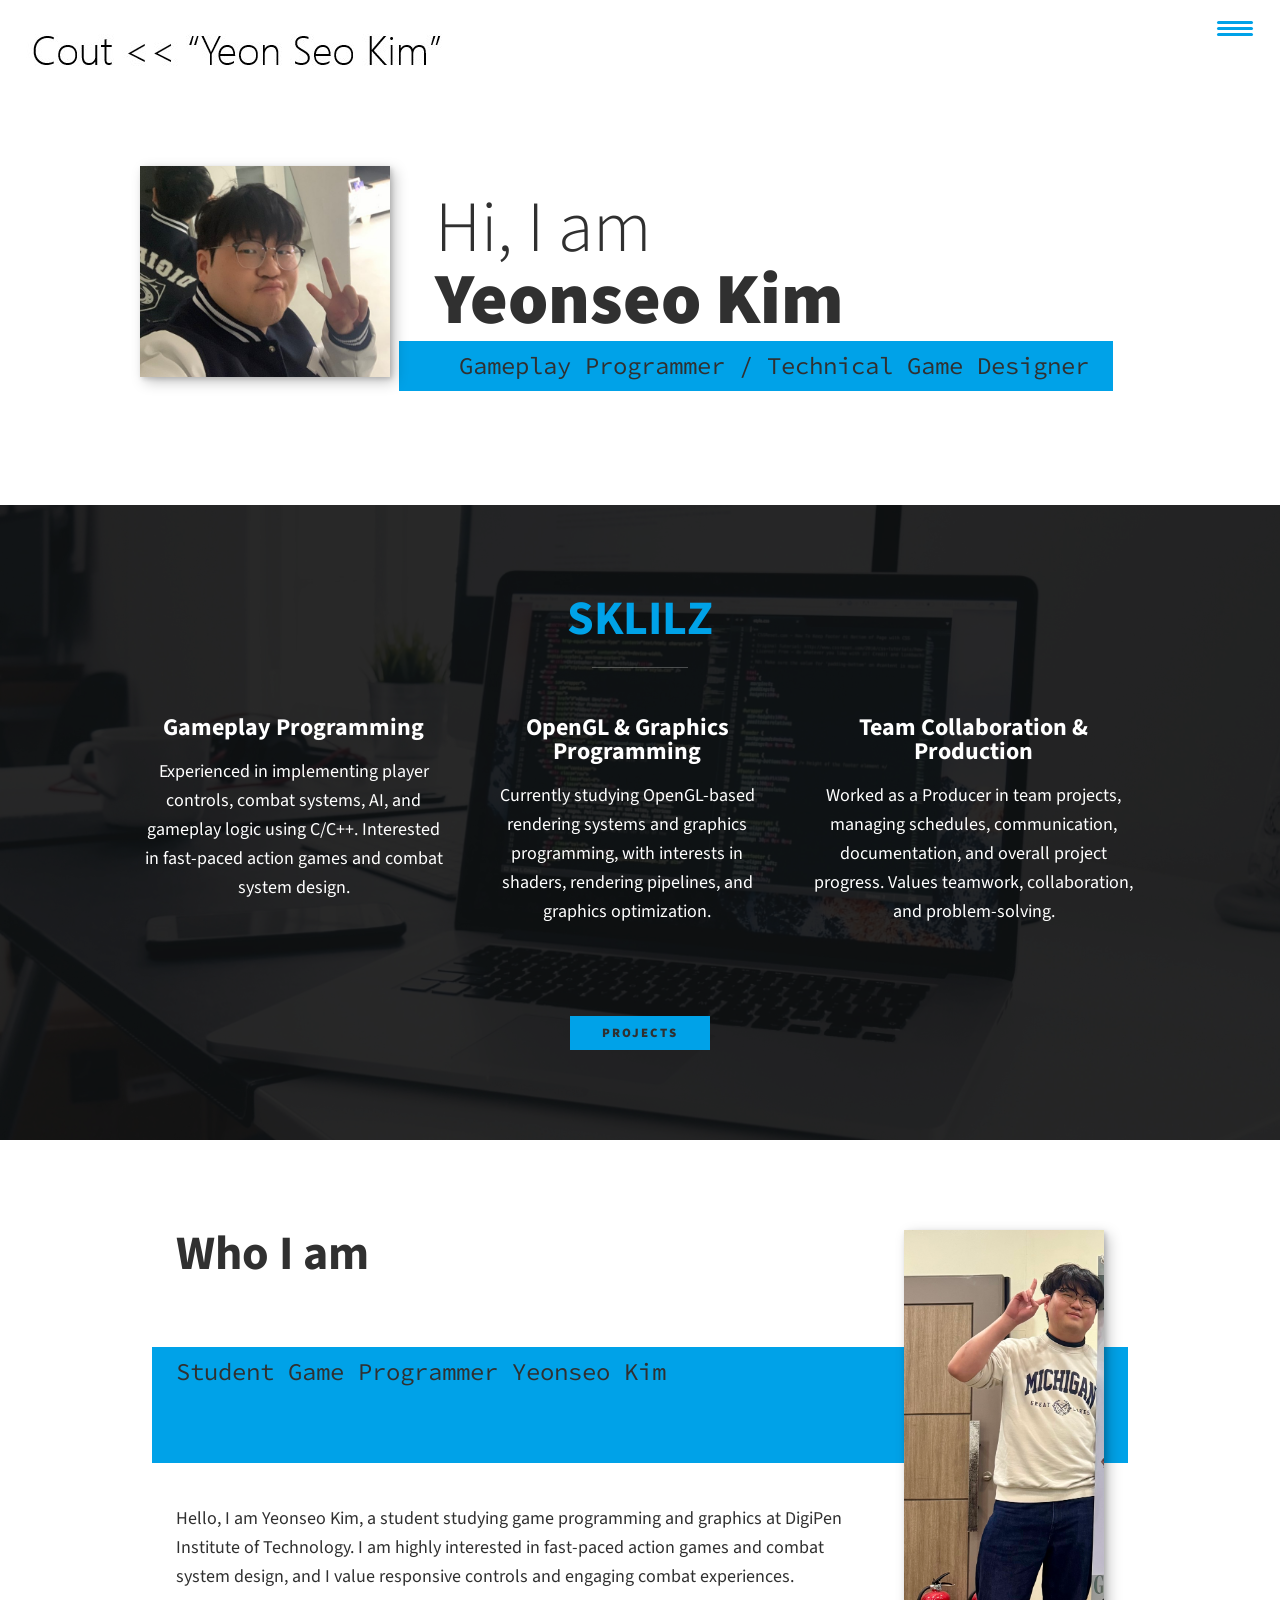
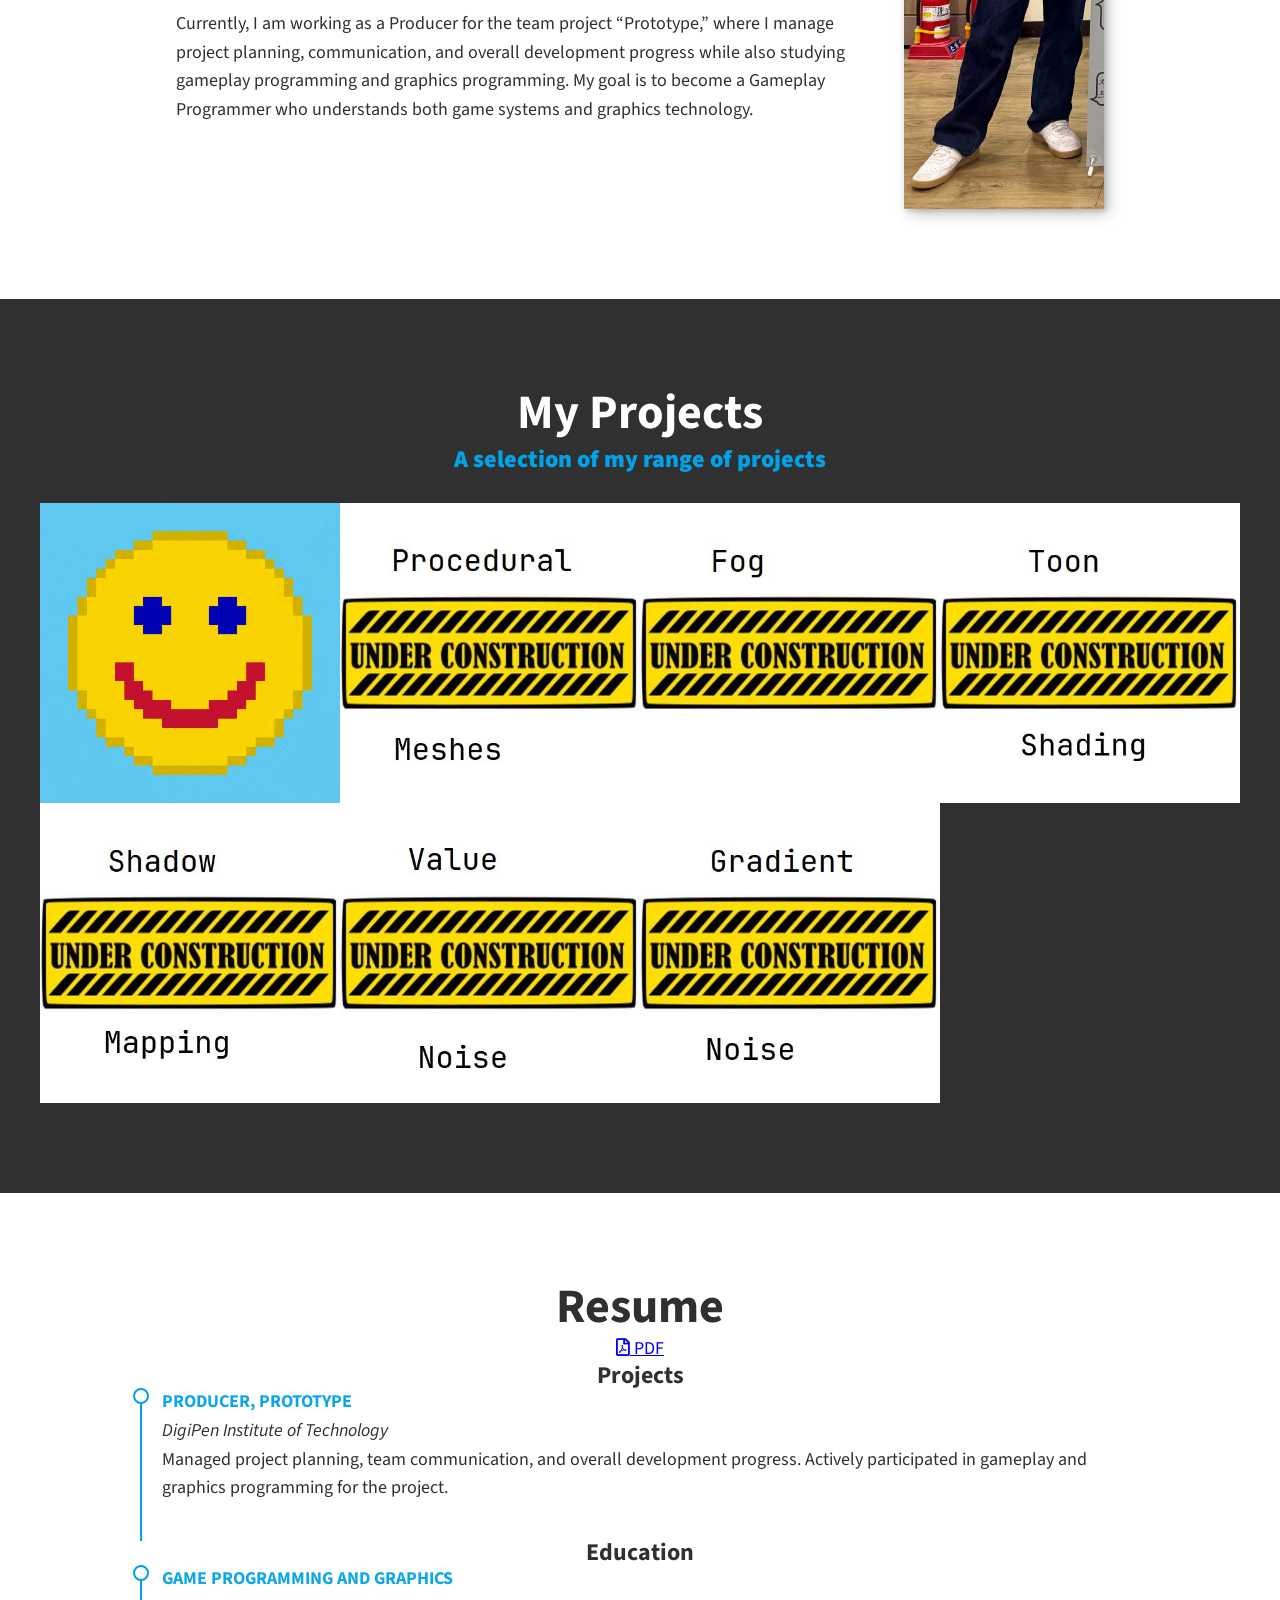
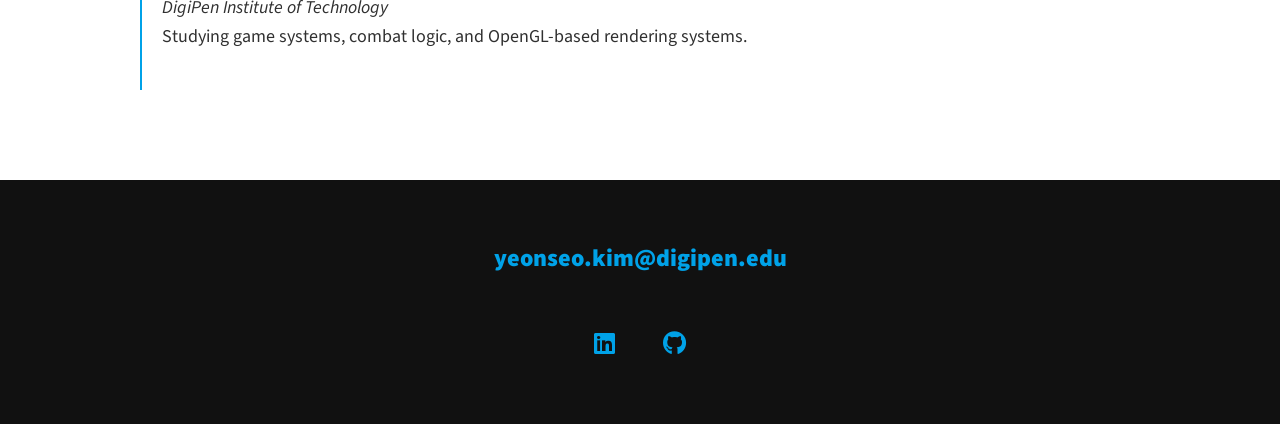
==== index.html @ 2bbc856b "done" ====
<!-- https://youtu.be/_xkSvufmjEs?si=mh-MXT2ZdUasYAYn&t=3416 -->
<!-- adobe.ly/2GAgF93 -->
<!-- https://scrimba.com/build-and-deploy-your-portfolio-c012 -->
<!DOCTYPE html>
<html lang="en">

<head>
    <meta charset="UTF-8">
    <link rel="icon" type="image/svg+xml" href="../img/face.jpg">

    <!-- Help auto scale for desktop & mobile -->
    <meta name="viewport" content="width=device-width, initial-scale=1.0" />
    <title>Yeonseo Kim - Portfolio</title>

    <!-- Normalize the difference across browsers  https://necolas.github.io/normalize.css/ -->
    <link rel="stylesheet" href="external/normalize.css" />

    <link rel="stylesheet" href="https://cdnjs.cloudflare.com/ajax/libs/font-awesome/5.11.2/css/all.css"
        integrity="sha256-46qynGAkLSFpVbEBog43gvNhfrOj+BmwXdxFgVK/Kvc=" crossorigin="anonymous" />

    <!-- https://fonts.google.com/selection/embed -->
    <link rel="preconnect" href="https://fonts.googleapis.com" />
    <link rel="preconnect" href="https://fonts.gstatic.com" crossorigin />
    <link
        href="https://fonts.googleapis.com/css2?family=Source+Code+Pro:ital,wght@0,200..900;1,200..900&family=Source+Sans+3:ital,wght@0,200..900;1,200..900&display=swap"
        rel="stylesheet" />

    <link rel="stylesheet" href="css/style.css" />
</head>

<body>
    <header>
        <div class="logo">
            <!-- alt text can be blank since the logo is purely decorative and putting something like logo isn't actually helpful -->
            <img src="img/cout.jpg" alt="">
        </div>
        <button class="nav-toggle" aria-label="toggle navigation">
            <span class="hamburger"></span>
        </button>
        <nav class="nav">
            <ul class="nav__list">
                <li class="nav__item"> <a href="#home" class="nav__link">Home</a> </li>
                <li class="nav__item"> <a href="#skills" class="nav__link">Skills</a> </li>
                <li class="nav__item"> <a href="#about" class="nav__link">About Me</a> </li>
                <li class="nav__item"> <a href="#projects" class="nav__link">Projects</a> </li>
                <li class="nav__item"> <a href="#resume" class="nav__link">Resume</a> </li>
            </ul>
        </nav>
    </header>

    <!-- Introduction -->

    <section class="intro" id="#home">
        <!-- <div class="intro-bg">
            <iframe src="webgl/D01HelloQuad/graphics_fun.html"></iframe>
        </div> -->
        <h1 class="section__title section__title--intro">
            Hi, I am <strong>Yeonseo Kim</strong>
        </h1>
        <p class="section__subtitle section__subtitle--intro">Gameplay Programmer / Technical Game Designer</p>
        <img src="img/face.jpg" alt="a picture of Yeonseo Kim smiling" class="intro__img" />
    </section>

    <!-- My Services -->
    <section class="my-services" id="skills">
        <h2 class="section__title section__title--services">SKLILZ</h2>
        <div class="services">
            <div class="service">
                <h3>Gameplay Programming</h3>
                <p>
                    Experienced in implementing player controls, combat systems, AI, and gameplay logic using C/C++.
                    Interested in fast-paced action games and combat system design.
                </p>
            </div>

            <div class="service">
                <h3>OpenGL & Graphics Programming</h3>
                <p>
                    Currently studying OpenGL-based rendering systems and graphics programming, with interests in
                    shaders, rendering pipelines, and graphics optimization.
                </p>
            </div>

            <div class="service">
                <h3>Team Collaboration & Production</h3>
                <p>
                    Worked as a Producer in team projects, managing schedules, communication, documentation, and overall
                    project progress.
                    Values teamwork, collaboration, and problem-solving.
                </p>
            </div>
        </div>

        <a href="#projects" class="btn">Projects</a>
    </section>

    <!-- About Me -->
    <section class="about-me" id="about">
        <h2 class="section__title section__title--about">Who I am</h2>
        <p class="section__subtitle section__subtitle--about">
            Student Game Programmer Yeonseo Kim
        </p>

        <div class="about-me__body">
            <p>
                Hello, I am Yeonseo Kim, a student studying game programming and graphics at DigiPen Institute of
                Technology.
                I am highly interested in fast-paced action games and combat system design, and I value responsive
                controls and engaging combat experiences.
            </p>
            <p>
                Currently, I am working as a Producer for the team project “Prototype,” where I manage project planning,
                communication, and overall development progress while also studying gameplay programming and graphics
                programming.
                My goal is to become a Gameplay Programmer who understands both game systems and graphics technology.
            </p>
        </div>
        <img src="img/tall.jpg" alt="picture of Yeonseo Kim" class="about-me__img" />
    </section>

    <!-- My Portfolio -->
    <section class="my-projects" id="projects">
        <h2 class="section__title section__title--projects">My Projects</h2>
        <p class="section__subtitle section__subtitle--projects">
            A selection of my range of projects
        </p>
        <div class="portfolio">
            <a href="portfolio/01_hello.html" class="portfolio__item">
                <img src="img/portfolio_thumbnails/01_hello.png" alt="" class="portfolio__img" />
            </a>
            <a href="portfolio/02_meshes.html" class="portfolio__item">
                <img src="img/portfolio_thumbnails/02_meshes.jpg" alt="" class="portfolio__img" />
            </a>
            <a href="portfolio/03_fog.html" class="portfolio__item">
                <img src="img/portfolio_thumbnails/03_fog.jpg" alt="" class="portfolio__img" />
            </a>
            <a href="portfolio/04_toon.html" class="portfolio__item">
                <img src="img/portfolio_thumbnails/04_toon.jpg" alt="" class="portfolio__img" />
            </a>
            <a href="portfolio/05_shadow.html" class="portfolio__item">
                <img src="img/portfolio_thumbnails/05_shadow.jpg" alt="" class="portfolio__img" />
            </a>
            <a href="portfolio/06_value.html" class="portfolio__item">
                <img src="img/portfolio_thumbnails/06_value.jpg" alt="" class="portfolio__img" />
            </a>
            <a href="portfolio/07_gradient.html" class="portfolio__item">
                <img src="img/portfolio_thumbnails/07_gradient.jpg" alt="" class="portfolio__img" />
            </a>

        </div>
    </section>

    <!-- Resume Section -->
    <section class="my-resume" id="resume">
        <h2 class="section__title section__title--resume">Resume</h2>
        <a target="_blank" href="docs/Technical%20Resume.pdf"><i class="far fa-file-pdf"></i> PDF</a>

        <div class="resume-section">
            <h3>Projects</h3>
            <div class="resume-item">
                <p>
                    <b>Producer, Prototype</b></br>
                    <em>DigiPen Institute of Technology</em></br>
                    Managed project planning, team communication, and overall development progress.
                    Actively participated in gameplay and graphics programming for the project.
                </p>
            </div>

            <h3>Education</h3>
            <div class="resume-item">
                <p>
                    <b>Game Programming and Graphics</b></br>
                    <em>DigiPen Institute of Technology</em></br>
                    Studying game systems, combat logic, and OpenGL-based rendering systems.
                </p>
            </div>
        </div>
    </section>
    <!-- /Resume Section -->

    <!-- Footer -->
    <footer class="footer">
        <a href="mailto:yeonseo.kim@digipen.edu" class="footer__link">yeonseo.kim@digipen.edu</a>
        <ul class="social-list">
            <li class="social-list__item">
                <a class="social-list__link" href="https://www.linkedin.com/jobs/" target="_blank">
                    <i class="fab fa-linkedin"></i>
                </a>
            </li>
            <li class="social-list__item">
                <a class="social-list__link" href="https://github.com/yeonseokim-steve" target="_blank">
                    <i class="fab fa-github"></i>
                </a>
            </li>
            <!-- Want to list more? search : https://fontawesome.com/v5/search?ic=brands -->
        </ul>
    </footer>

    <script src="js/index.js"></script>
</body>

</html>
---- css/style.css ----
/* make padding within widths rather calculating with total width? */
*,
*::before,
*::after {
  box-sizing: border-box;
}

/* Custom Properties */

:root {
  --ff-primary: "Source Sans 3", sans-serif;
  --ff-secondary: "Source Code Pro", monospace;

  --fw-reg: 300;
  --fw-bold: 900;

  --clr-light: #ffffff;
  --clr-dark: #303030;
  --clr-accent: #00A2E8;

  --fs-h1: 3rem;
  --fs-h2: 2.25rem;
  --fs-h3: 1.25rem;
  --fs-body: 1rem;

  --bs: 0.25em 0.25em 0.75em rgba(0, 0, 0, 0.25),
    0.125em 0.125em 0.25em rgba(0, 0, 0, 0.15);
}

/* With wider screens use differnt/bigger numbers */
@media (min-width: 800px) {
  :root {
    --fs-h1: 4.5rem;
    --fs-h2: 3rem;
    --fs-h3: 1.5rem;
    --fs-body: 1.125rem;
  }
}

/* General Styles */

html {
  scroll-behavior: smooth;
}

body {
  background: var(--clr-light);
  color: var(--clr-dark);
  margin: 0;
  font-family: var(--ff-primary);
  font-size: var(--fs-body);
  line-height: 1.6;
}

section {
  padding: 5em 2em;
}

img {
  display: block;
  max-width: 100%;
}

strong {
  font-weight: var(--fw-bold);
}

:focus {
  outline: 3px solid var(--clr-accent);
  outline-offset: 3px;
}

.btn {
  display: inline-block;
  padding: 0.5em 2.5em;
  background: var(--clr-accent);
  color: var(--clr-dark);
  text-decoration: none;
  cursor: pointer;
  font-size: 0.8rem;
  text-transform: uppercase;
  letter-spacing: 2px;
  font-weight: var(--fw-bold);
  transition: transform 200ms ease-in-out;
}

.btn:hover {
  transform: scale(1.1);
}

/* Typography */

h1,
h2,
h3 {
  line-height: 1;
  margin: 0;
}

h1 {
  font-size: var(--fs-h1);
}

h2 {
  font-size: var(--fs-h2);
}

h3 {
  font-size: var(--fs-h3);
}

.section__title {
  margin-bottom: 0.25rem;
}

.section__title--intro {
  font-weight: var(--fw-reg);
}

.section__title--intro strong {
  display: block;
}

.section__subtitle {
  margin: 0;
  font-size: var(--fs-h3);
}

.section__subtitle--intro,
.section__subtitle--about {
  background: var(--clr-accent);
  padding: 0.25em 1em;
  font-family: var(--ff-secondary);
  margin-bottom: 1em;
}

.section__subtitle--projects {
  color: var(--clr-accent);
  font-weight: var(--fw-bold);
  margin-bottom: 1em;
}

/* header */
header {
  display: flex;
  justify-content: space-between;
  padding: 1em;
}

.logo {
  max-width: 528px;
}

.nav {
  position: fixed;
  background: var(--clr-dark);
  color: var(--clr-light);
  top: 0;
  bottom: 0;
  left: 0;
  right: 0;
  z-index: 100;

  transform: translateX(100%);
  transition: transform 250ms cubic-bezier(0.5, 0, 0.5, 1);
}

.nav__list {
  list-style: none;
  display: flex;
  height: 100%;
  flex-direction: column;
  justify-content: space-evenly;
  align-items: center;
  margin: 0;
  padding: 0;
}

.nav__link {
  color: inherit;
  font-weight: var(--fw-bold);
  font-size: var(--fs-h2);
  text-decoration: none;
}

.nav__link:hover {
  color: var(--clr-accent);
}

.nav-toggle {
  padding: 0.5em;
  background: transparent;
  border: 0;
  cursor: pointer;
  position: absolute;
  right: 1em;
  top: 1em;
  z-index: 1000;
}

.nav-open .nav {
  transform: translateX(0);
}

.nav-open .nav-toggle {
  position: fixed;
}

.nav-open .hamburger {
  transform: rotate(0.625turn);
}

.nav-open .hamburger::before {
  transform: rotate(90deg) translateX(-6px);
}

.nav-open .hamburger::after {
  opacity: 0;
}

.hamburger {
  display: block;
  position: relative;
}

.hamburger,
.hamburger::before,
.hamburger::after {
  background: var(--clr-accent);
  width: 2em;
  height: 3px;
  border-radius: 1em;
  transition: transform 250ms ease-in-out;
}

.hamburger::before,
.hamburger::after {
  content: "";
  position: absolute;
  left: 0;
  right: 0;
}

.hamburger::before {
  top: 6px;
}

.hamburger::after {
  bottom: 6px;
}

/* Intro Section */
.intro {
  position: relative;
  z-index: 2;
}

.intro-bg {
  position: absolute;
  top: 0;
  left: 0;
  width: 100%;
  height: 100%;
  overflow: hidden;
  z-index: -2;
}

.intro-bg iframe {
  width: 100%;
  height: 100%;
  border: none;
  position: absolute;
  top: 0;
  left: 0;
}

.intro__img {
  box-shadow: var(--bs);
}

.section__subtitle--intro {
  display: inline-block;
}

@media (min-width: 600px) {
  .intro {
    display: grid;
    width: min-content;
    margin: 0 auto;
    column-gap: 1em;
    grid-template-areas:
      "img title"
      "img subtitle";
    grid-template-columns: min-content max-content;
  }

  .intro__img {
    grid-area: img;
    min-width: 250px;
    position: relative;
    z-index: 2;
    top: -1.5em;
    left: -1.5em;
  }

  .section__subtitle--intro {
    align-self: start;
    grid-column: 2;
    grid-row: 2;
    text-align: right;
    position: relative;
    left: -1.5em;
    width: calc(100% + 1.5em);
  }
}

/* my services section */

.my-services {
  background-color: var(--clr-dark);
  background-image: url(../img/skills-bg.jpg);
  background-size: cover;
  background-blend-mode: overlay;
  color: var(--clr-light);
  text-align: center;
}

.section__title--services {
  color: var(--clr-accent);
  position: relative;
}

.section__title--services::after {
  content: "";
  display: block;
  width: 2em;
  height: 1px;
  margin: 0.5em auto 1em;
  background: var(--clr-light);
  opacity: 0.25;
}

.services {
  margin-bottom: 4em;
}

.service {
  max-width: 500px;
  margin: 0 auto;
}

@media (min-width: 800px) {
  .services {
    display: flex;
    max-width: 1000px;
    margin-left: auto;
    margin-right: auto;
  }

  .service+.service {
    margin-left: 2em;
  }
}

/* About Me */

.about-me {
  max-width: 1000px;
  margin: 0 auto;
}

.about-me__img {
  box-shadow: var(--bs);
}

@media (min-width: 600px) {
  .about-me {
    display: grid;
    grid-template-columns: 1fr 200px;
    grid-template-areas:
      "title img"
      "subtitle img"
      "text img";
    column-gap: 2em;
  }

  .section__title--about {
    grid-area: title;
  }

  .section__subtitle--about {
    grid-column: 1 / -1;
    grid-row: 2;
    position: relative;
    left: -1em;
    width: calc(100% + 2em);
    padding-left: 1em;
    padding-right: calc(200px + 2.5em);
  }

  .about-me__img {
    grid-area: img;
    position: relative;
    z-index: 2;
  }
}

/* Portfolio / My projects */

.my-projects {
  background-color: var(--clr-dark);
  color: var(--clr-light);
  text-align: center;
}

.portfolio {
  display: grid;
  grid-template-columns: repeat(auto-fit, minmax(300px, 1fr));
  max-width: 1200px;
  margin: 0 auto;
}

.portfolio__item {
  background: var(--clr-dark);
  overflow: hidden;
}

.portfolio__img {
  transition: transform 750ms cubic-bezier(0.5, 0, 0.5, 1), opacity 250ms linear;
}

.portfolio__item:focus {
  position: relative;
  z-index: 2;
}

.portfolio__img:hover,
.portfolio__item:focus .portfolio__img {
  transform: scale(1.2);
  opacity: 0.75;
}

/*--------------------------------------------------------------
# Resume Section
--------------------------------------------------------------*/

.section__title--resume {
  text-align: center;
}

.my-resume {
  display: flex;
  flex-direction: column;
  align-items: center;
}

.resume-section h3 {
  color: var(--clr-dark);
  text-align: center;
}

.resume-section .resume-item {
  padding: 0 0 20px 20px;
  margin-top: -18px;
  border-left: 2px solid var(--clr-accent);
  position: relative;
  max-width: 1000px;
}

.resume-section .resume-item b {
  text-transform: uppercase;
  color: color-mix(in srgb, var(--clr-accent), transparent 5%);
  position: sticky;
}

.resume-section .resume-item::before {
  content: "";
  position: absolute;
  width: 16px;
  height: 16px;
  border-radius: 50px;
  left: -9px;
  top: 0;
  background: var(--clr-light);
  border: 2px solid var(--clr-accent);
}

/* Footer */

.footer {
  background: #111;
  color: var(--clr-accent);
  text-align: center;
  padding: 2.5em 0;
  font-size: var(--fs-h3);
}

.footer a {
  color: inherit;
  text-decoration: none;
}

.footer__link {
  font-weight: var(--fw-bold);
}

.footer__link:hover,
.social-list__link:hover {
  opacity: 0.7;
}

.footer__link:hover {
  text-decoration: underline;
}

.social-list {
  list-style: none;
  display: flex;
  justify-content: center;
  margin: 2em 0 0;
  padding: 0;
}

.social-list__item {
  margin: 0 0.5em;
}

.social-list__link {
  padding: 0.5em;
}

/* individual portfolio item styles */

.portfolio-item-individual {
  padding: 0 2em 2em;
  max-width: 1200px;
  margin: 0 auto;
}

.portfolio-item-individual p,
.portfolio-item-individual ul {
  max-width: 600px;
  margin-left: auto;
  margin-right: auto;
}

.portfolio-item-individual iframe {
  box-shadow: var(--bs);
  display: block;
  max-width: 1200px;
  width: 100%;
  height: auto;
  aspect-ratio: 4 / 3;
  /* Maintain aspect ratio */
  margin: 0 auto;
  /* Centering */
  border: none;
}
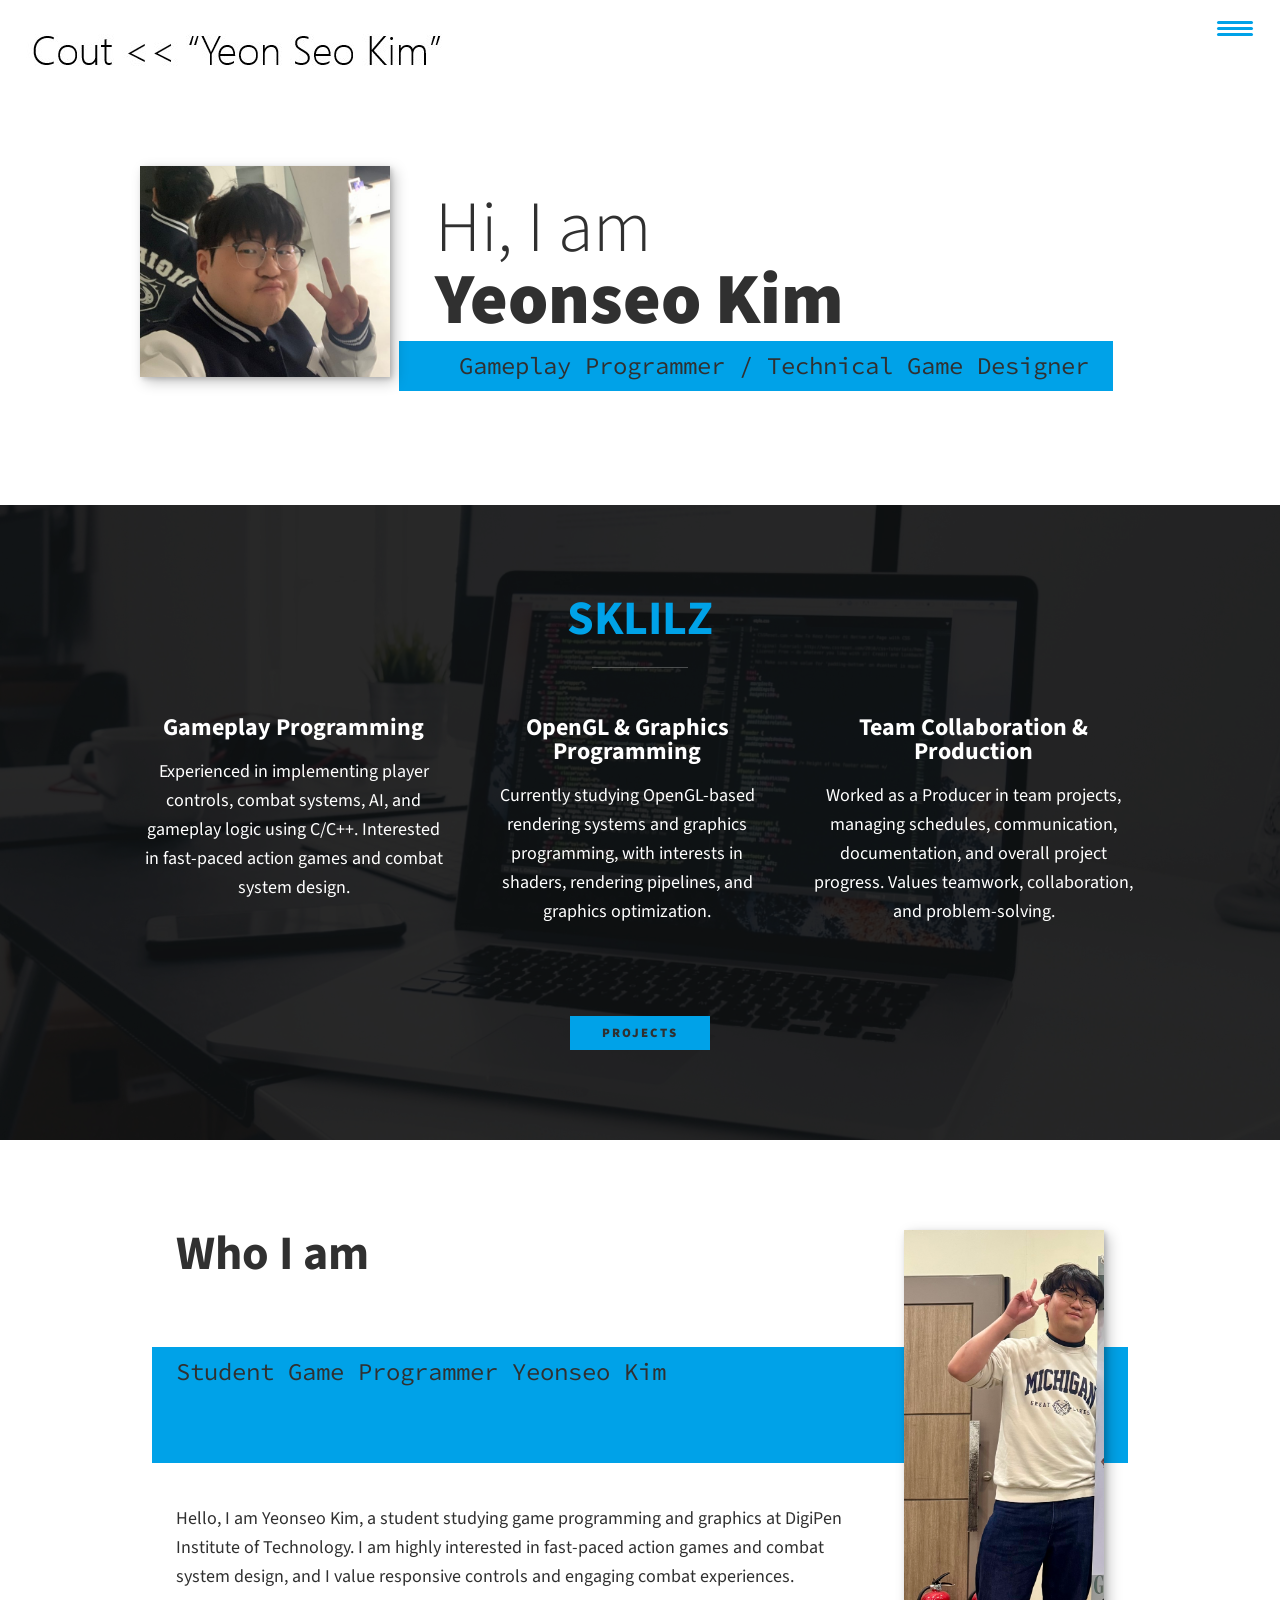
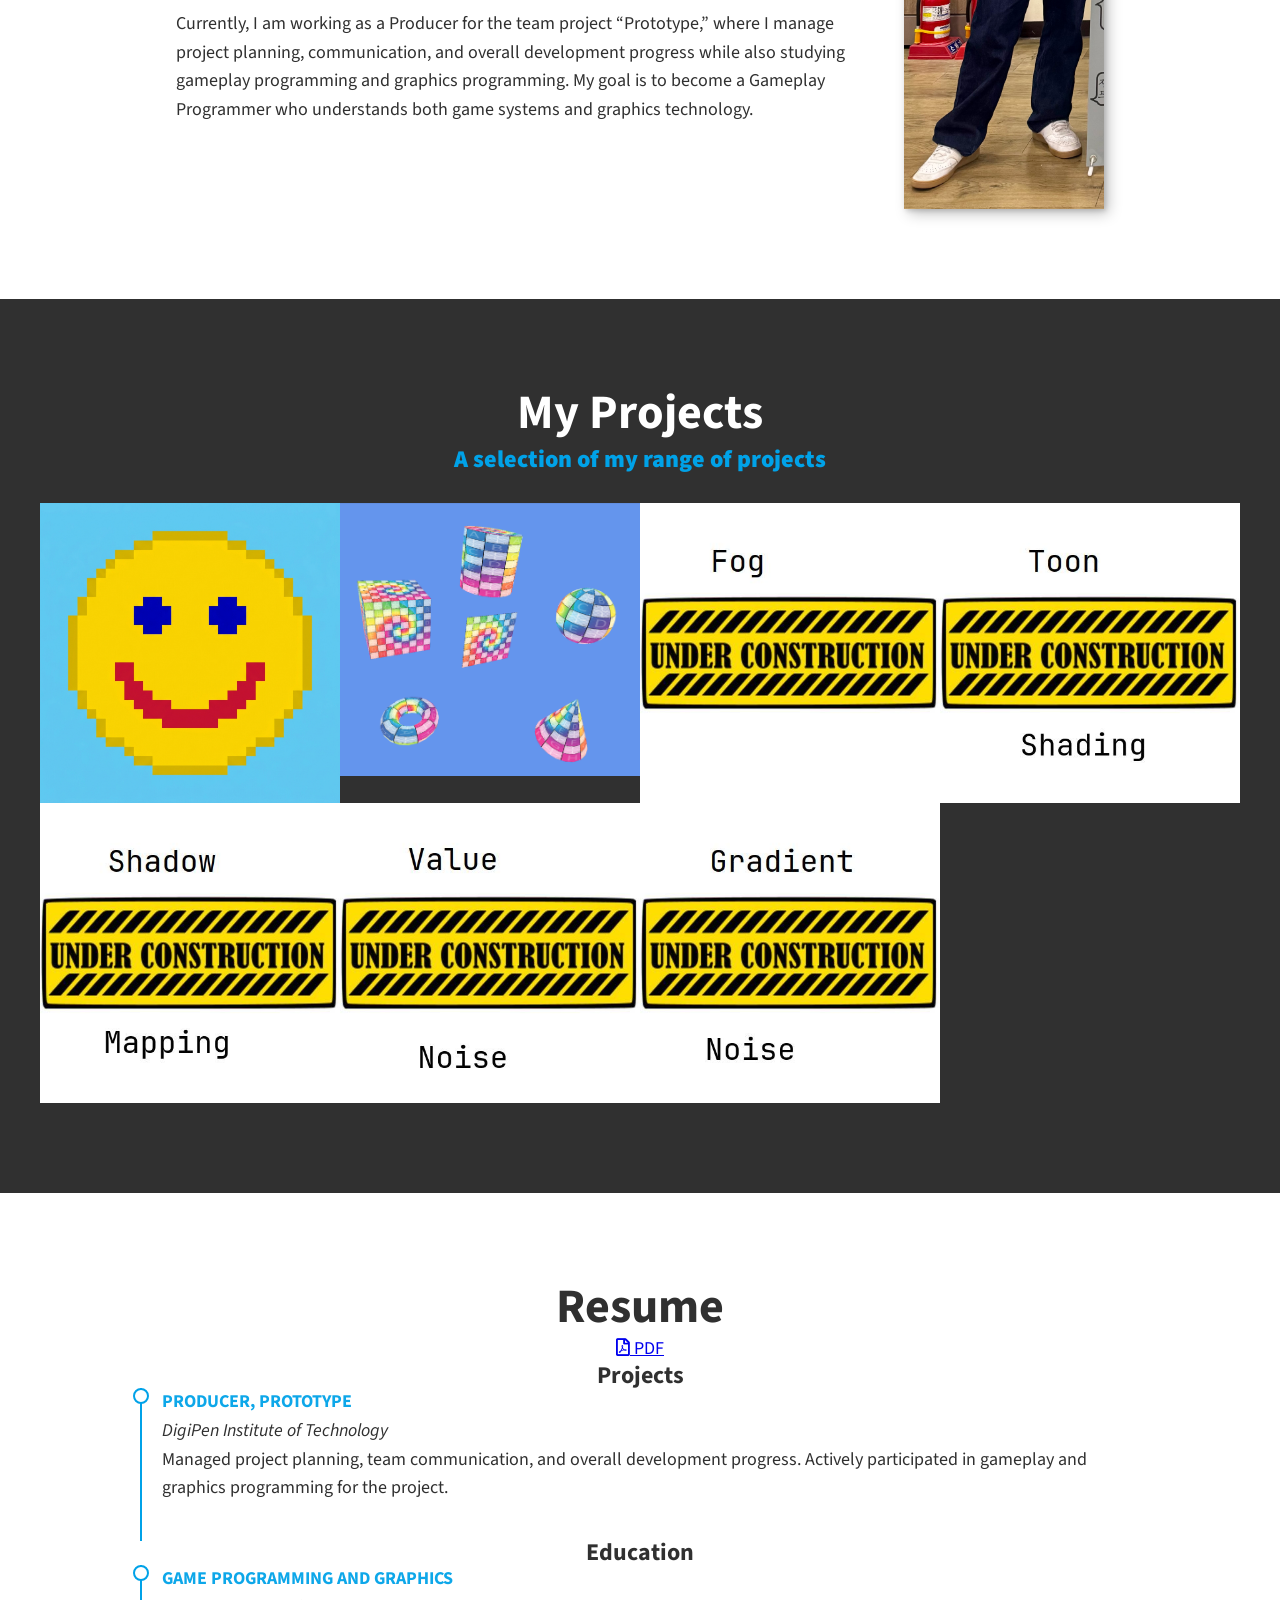
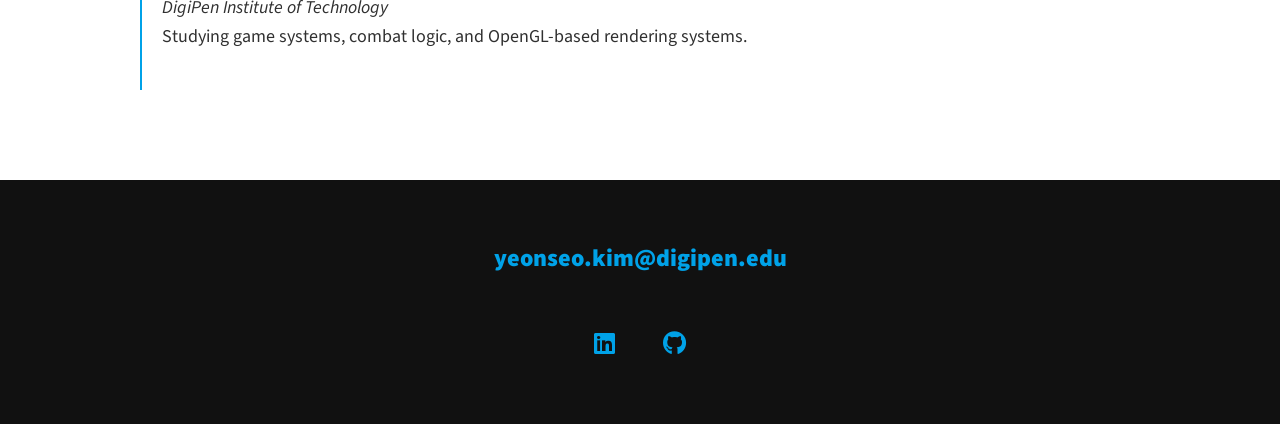
==== commit 9c8c9b48: "done" ====
--- a/index.html
+++ b/index.html
@@ -129,7 +129,7 @@
                 <img src="img/portfolio_thumbnails/01_hello.png" alt="" class="portfolio__img" />
             </a>
             <a href="portfolio/02_meshes.html" class="portfolio__item">
-                <img src="img/portfolio_thumbnails/02_meshes.jpg" alt="" class="portfolio__img" />
+                <img src="img/portfolio_thumbnails/02_meshes.png" alt="" class="portfolio__img" />
             </a>
             <a href="portfolio/03_fog.html" class="portfolio__item">
                 <img src="img/portfolio_thumbnails/03_fog.jpg" alt="" class="portfolio__img" />
